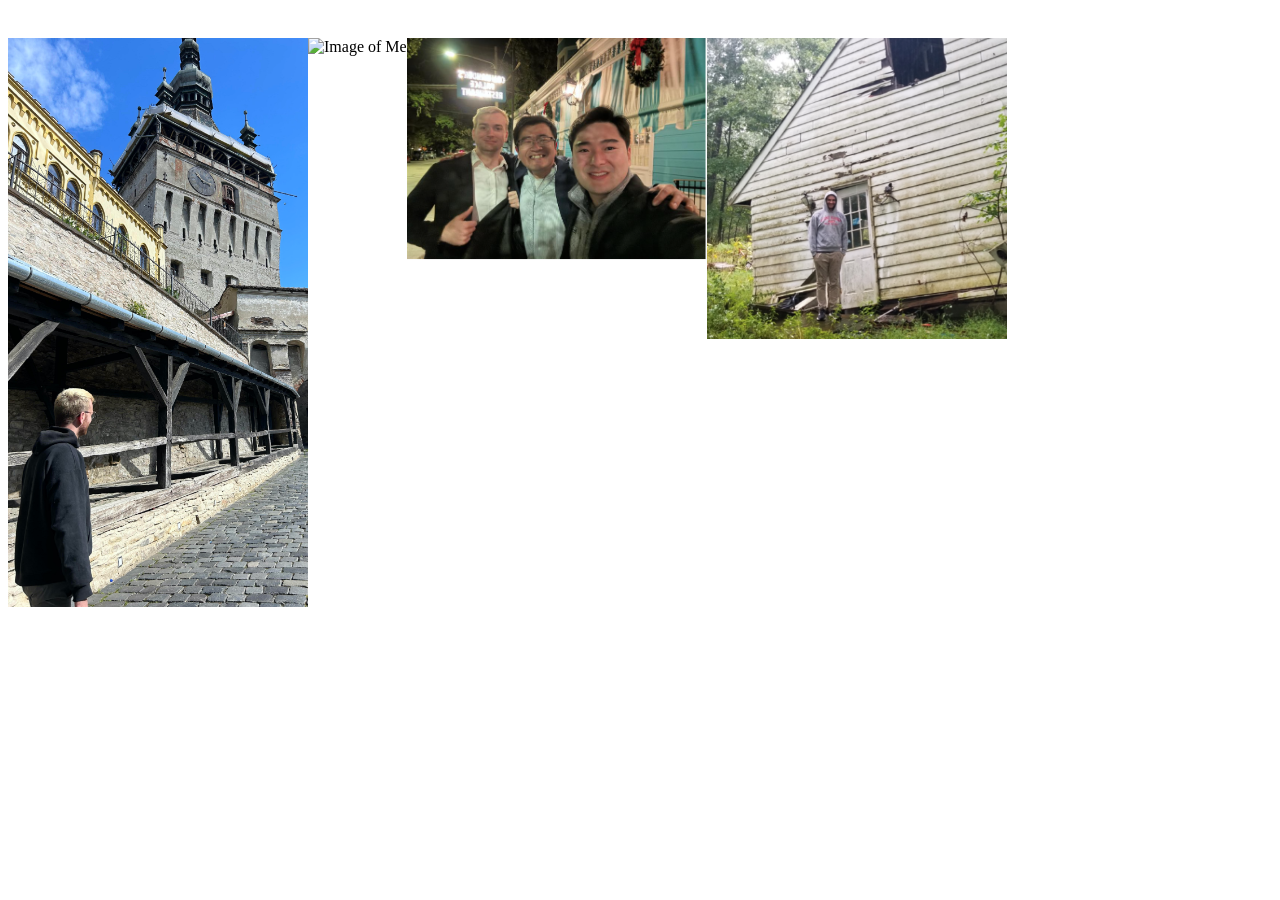
==== images.html @ 2101960f "update" ====
<!DOCTYPE html>
<html>
<head>


        <meta name = "description" content="Owen Howell, website">
        <meta name="google-site-verification" content="H8lDB5ZQxylsTqSuZcpKbhUO59mIi8ZZdZ0ARn0upPY" />
        <title>Owen Howell</title>
        <link rel="stylesheet" type="text/css" href="styles.css">

</head>



<!-- image in the first box -->
<div class="Image1">
<img src="pics/romania.jpg" alt = "Image of me"  width="300"   >
</div>







<!-- image in the first box -->
<div class="Image1">
<img src="pics/putnam_2016.pdf" alt = "Image of Me" width="300" >
</div>



<!-- image in the first box -->
<div class="Image1">
<img src="pics/neurips2024.png" alt = "Image of Me" width="300" >
</div>


<!-- image in the first box -->
<div class="Image1">
<img src="pics/shack.png" alt = "Image of Me" width="300" >
</div>




</html>
---- styles.css ----
/*global atributes*/
*{ font-style: Helvetica; 

/*line-height: 25pt;*/

 }



 /*the heading box*/
.box-head{

line-height: 34pt;
background-color: #333;
color: #fff;
border:5px blue solid;
border-width: 3px;
padding-top: 14px;
padding: 25px;
margin: 10px;

}


/*the first box*/
.box-1{
background-color: #333;
color: #fff;
border:5px blue solid;
border-width: 3px;
padding-top: 15px;
padding: 25px;
margin: 5px;

}

/*the image*/

.Image1{

  float: left;
  padding-top: 30px;
/*display: block;
 margin-left: auto;
  margin-right: auto;
  width: 50%;

margin-left: 55% */

}

/*the second box*/
.box-2{

background-color: #333;
color: #fff;
border:5px blue solid;
border-width: 3px;
padding-top: 15px;
padding: 25px;
margin: 10px;

}


/*the third box*/
.box-3{

background-color: #333;
color: #fff;
border:5px blue solid;
border-width: 3px;
padding-top: 15px;
padding: 25px;
margin: 10px;



}


.text1{

padding-left: 320px;



}
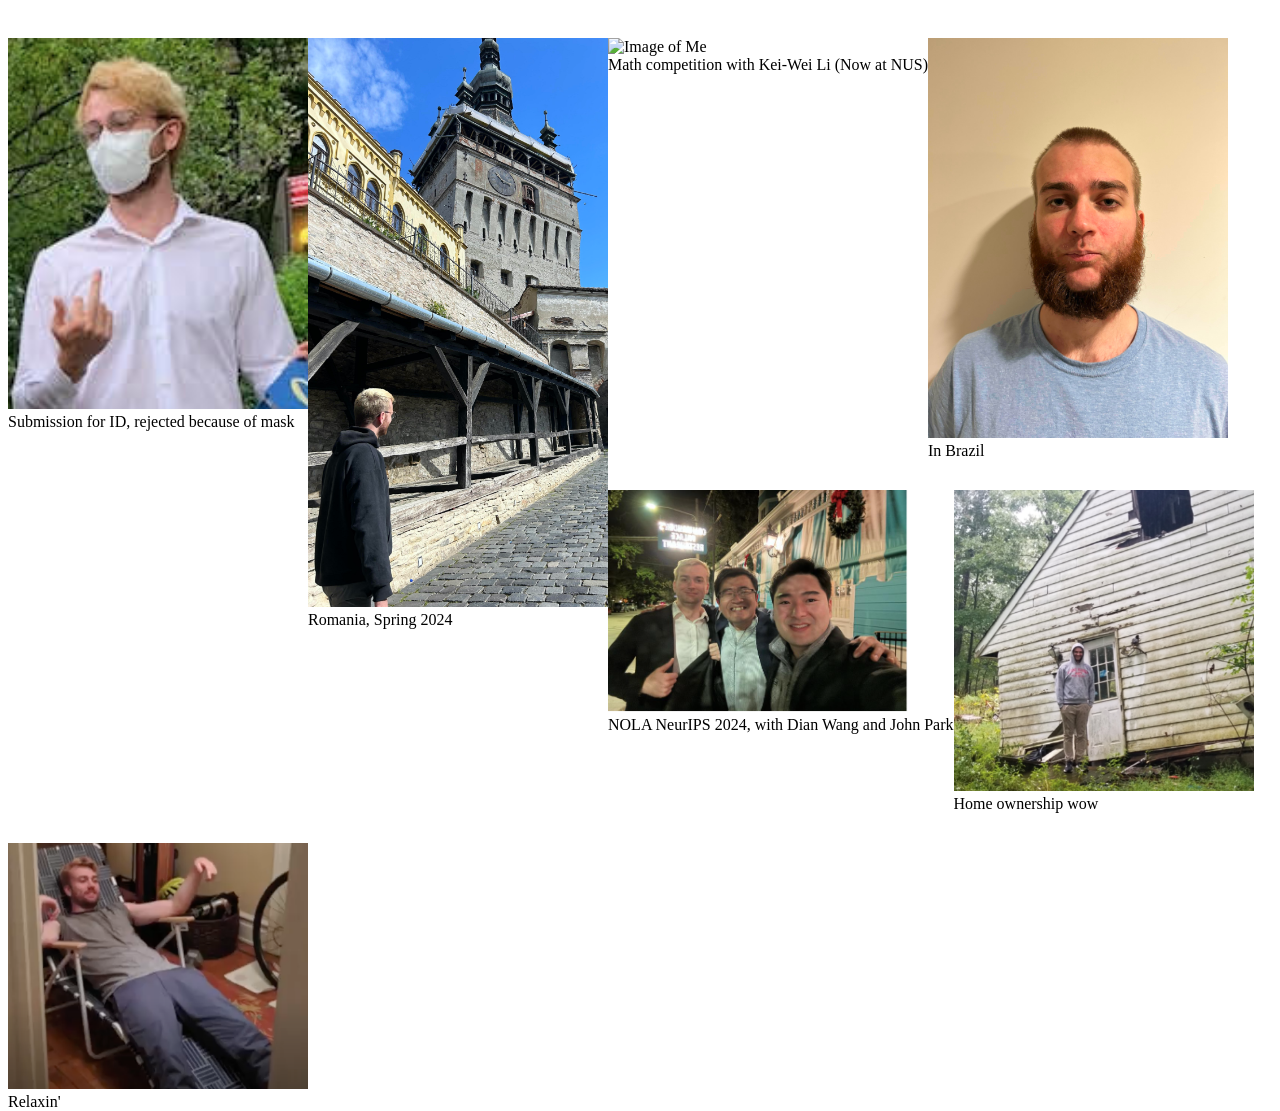
==== commit ec5c6273: "add WAFR" ====
--- a/images.html
+++ b/images.html
@@ -10,38 +10,52 @@
 
 </head>
 
+<!-- image in the first box -->
+<div class="Image1">
+<img src="pics/covid.png" alt = "Image of me"  width="300"   >
+<figcaption> Submission for ID, rejected because of mask </figcaption>
+</div>
 
 
 <!-- image in the first box -->
 <div class="Image1">
 <img src="pics/romania.jpg" alt = "Image of me"  width="300"   >
+<figcaption> Romania, Spring 2024 </figcaption>
 </div>
-
-
-
-
-
 
 
 <!-- image in the first box -->
 <div class="Image1">
-<img src="pics/putnam_2016.pdf" alt = "Image of Me" width="300" >
+<img src="pics/putnam_2016.png" alt = "Image of Me" width="300" >
+<figcaption> Math competition with Kei-Wei Li (Now at NUS) </figcaption>
 </div>
 
+
+<!-- image in the first box -->
+<div class="Image1">
+<img src="pics/id.jpeg" alt = "Image of Me" width="300" >
+<figcaption> In Brazil </figcaption>
+</div>
 
 
 <!-- image in the first box -->
 <div class="Image1">
 <img src="pics/neurips2024.png" alt = "Image of Me" width="300" >
+<figcaption> NOLA NeurIPS 2024, with Dian Wang and John Park </figcaption>
 </div>
 
 
 <!-- image in the first box -->
 <div class="Image1">
 <img src="pics/shack.png" alt = "Image of Me" width="300" >
+<figcaption> Home ownership wow </figcaption>
+</div>
+
+<!-- image in the first box -->
+<div class="Image1">
+<img src="pics/relaxin.png" alt = "Image of Me" width="300" >
+<figcaption> Relaxin' </figcaption>
 </div>
 
 
-
-
 </html>
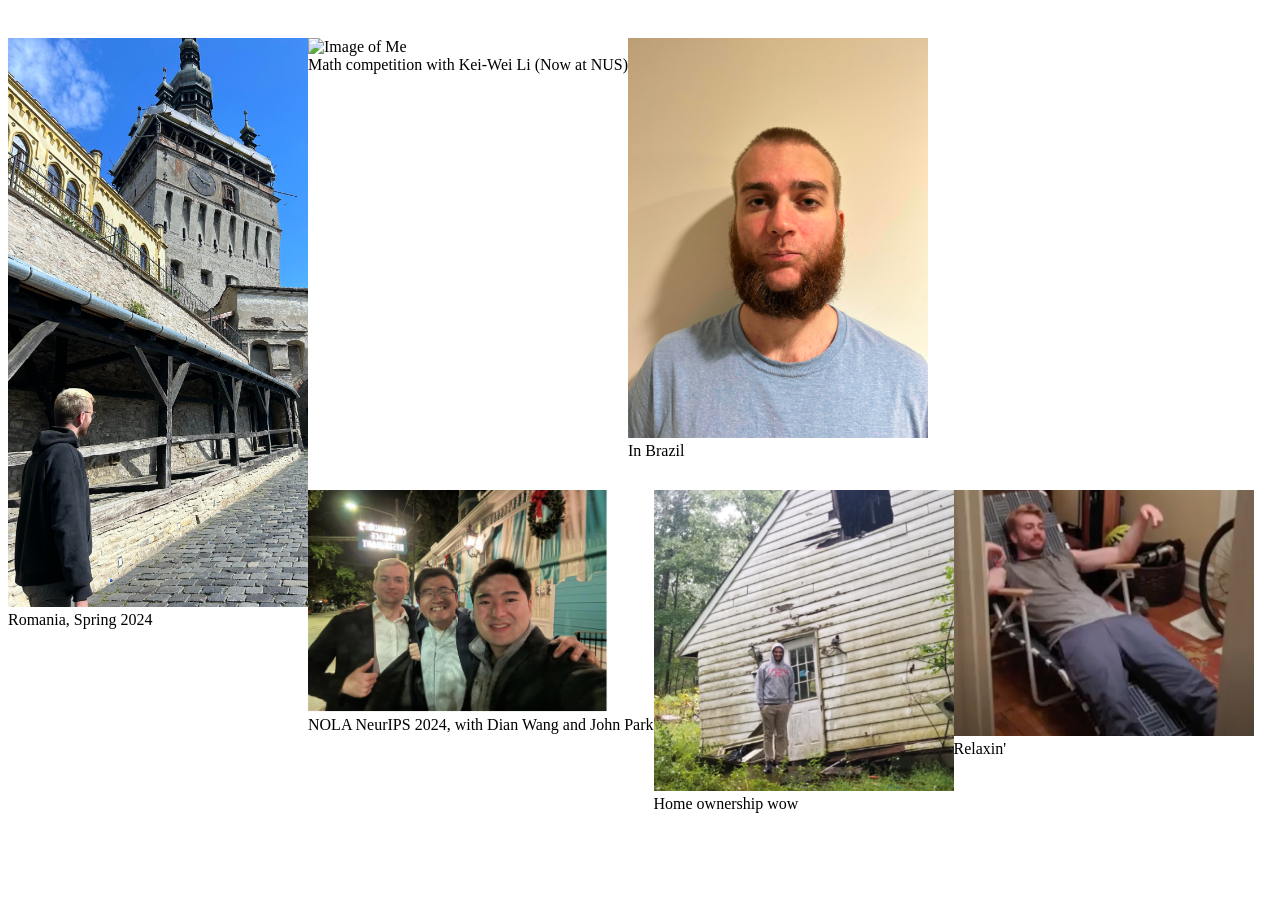
==== commit 1b85a774: "small change" ====
--- a/images.html
+++ b/images.html
@@ -10,11 +10,6 @@
 
 </head>
 
-<!-- image in the first box -->
-<div class="Image1">
-<img src="pics/covid.png" alt = "Image of me"  width="300"   >
-<figcaption> Submission for ID, rejected because of mask </figcaption>
-</div>
 
 
 <!-- image in the first box -->
